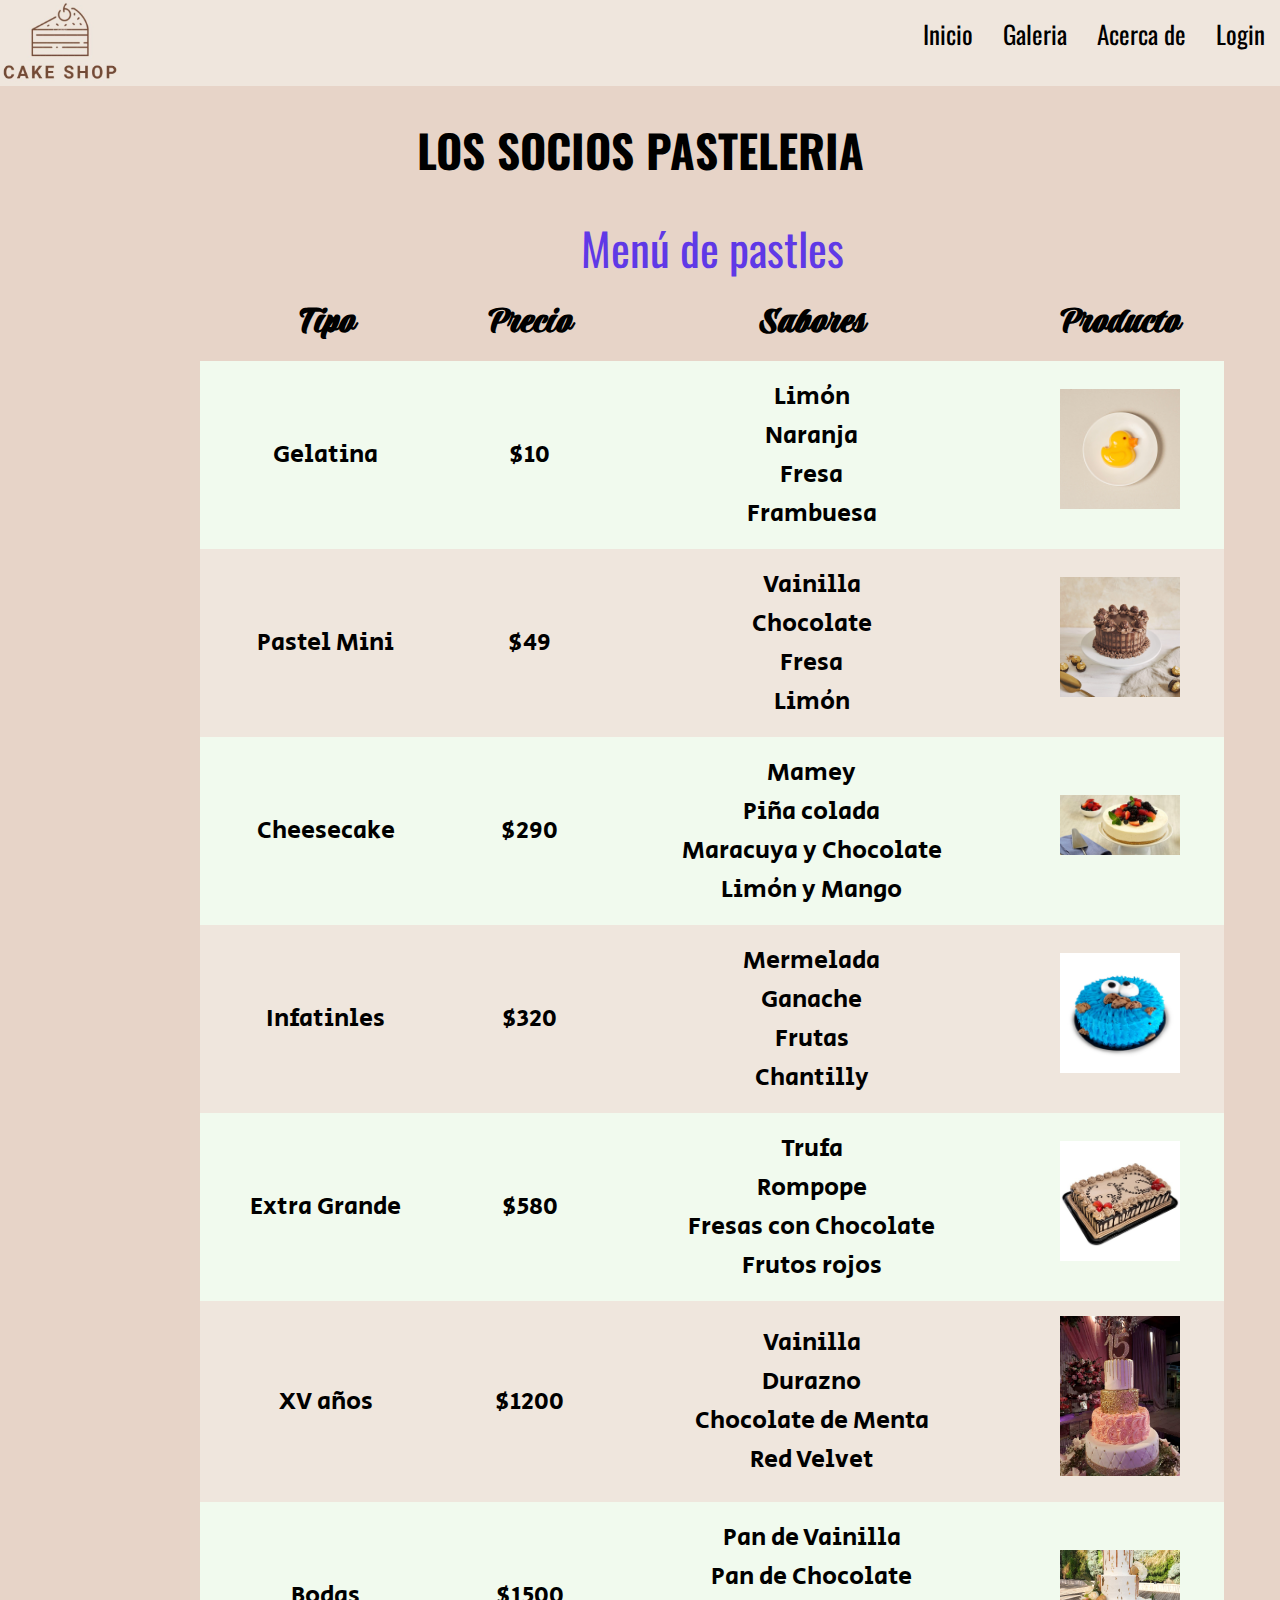
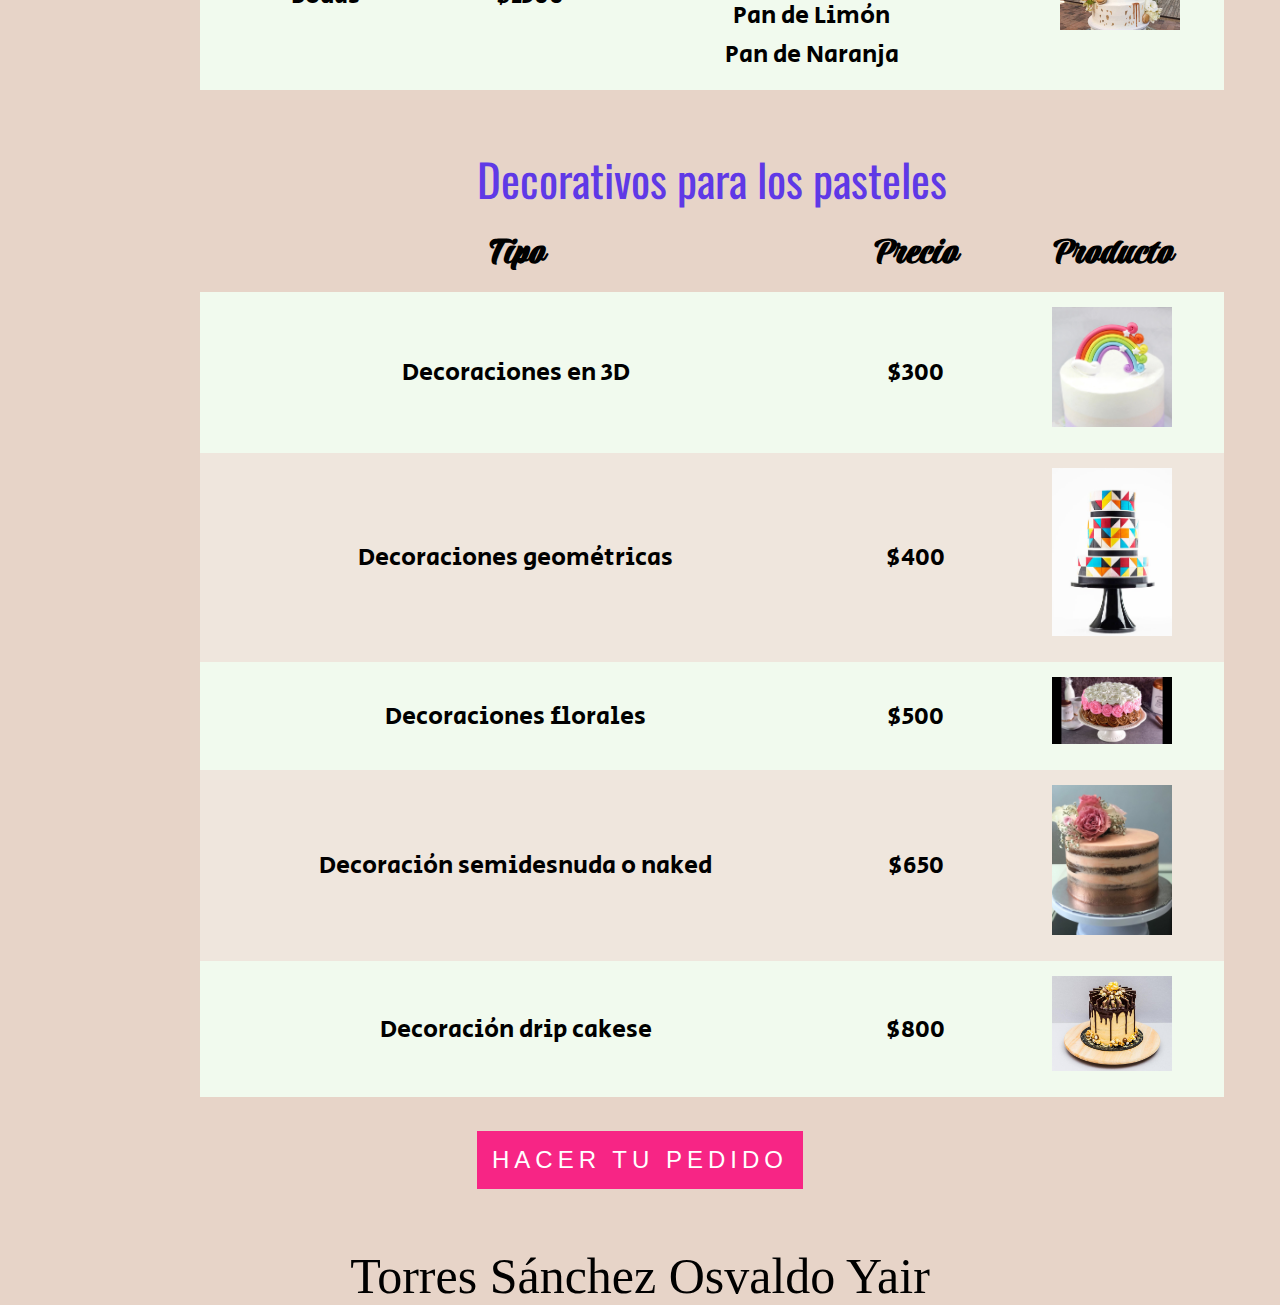
==== index.html @ 6bce0f68 "Add files via upload" ====
<!DOCTYPE html>
<html lang="en">
  <head>
    <meta charset="UTF-8" />
    <meta http-equiv="X-UA-Compatible" content="IE=edge" />
    <meta name="viewport" content="width=device-width, initial-scale=1.0" />
    <title>Los socios pasteleria</title>
    <link rel="stylesheet" href="/css/style.css" />
    <link rel="preconnect" href="https://fonts.googleapis.com" />
    <link rel="preconnect" href="https://fonts.gstatic.com" crossorigin />
    <link
      href="https://fonts.googleapis.com/css2?family=Oswald:wght@600&display=swap"
      rel="stylesheet"
    />
    <link rel="preconnect" href="https://fonts.googleapis.com" />
    <link rel="preconnect" href="https://fonts.gstatic.com" crossorigin />
    <link
      href="https://fonts.googleapis.com/css2?family=Anton&family=Oswald:wght@600&display=swap"
      rel="stylesheet"
    />
    <link rel="preconnect" href="https://fonts.googleapis.com" />
    <link rel="preconnect" href="https://fonts.gstatic.com" crossorigin />
    <link
      href="https://fonts.googleapis.com/css2?family=Anton&family=Lobster&family=Oswald:wght@600&family=Praise&display=swap"
      rel="stylesheet"
    />
    <link rel="preconnect" href="https://fonts.googleapis.com" />
    <link rel="preconnect" href="https://fonts.gstatic.com" crossorigin />
    <link
      href="https://fonts.googleapis.com/css2?family=Secular+One&display=swap"
      rel="stylesheet"
    />
  </head>
  <body>
    <header>
      <div>
        <ul class="menu">
          <img src="/img/logo.jpg" alt="logo" width="250" />
          <li><a href="/login.html" target="_black">Login </a></li>
          <li><a href="#">Acerca de</a></li>
          <li><a href="#">Galeria</a></li>
          <li><a href="#">Inicio</a></li>
        </ul>
      </div>
    </header>
    <div>
      <h1>LOS SOCIOS PASTELERIA</h1>
      <table>
        <caption>
          Menú de pastles
        </caption>
        <tr>
          <th>Tipo</th>
          <th>Precio</th>
          <th>Sabores</th>
          <th>Producto</th>
        </tr>
        <tr>
          <td>Gelatina</td>
          <td>$10</td>
          <td>
            <p>Limón</p>
            <p>Naranja</p>
            <p>Fresa</p>
            <p>Frambuesa</p>
          </td>
          <td><img src="/img/pato.jpg" alt="" /></td>
        </tr>
        <tr>
          <td>Pastel Mini</td>
          <td>$49</td>
          <td>
            <p>Vainilla</p>
            <p>Chocolate</p>
            <p>Fresa</p>
            <p>Limón</p>
            <p></p>
          </td>
          <td><img src="/img/mini.jpg" alt="" /></td>
        </tr>
        <tr>
          <td>Cheesecake</td>
          <td>$290</td>
          <td>
            <p>Mamey</p>
            <p>Piña colada</p>
            <p>Maracuya y Chocolate</p>
            <p>Limón y Mango</p>
            <p></p>
          </td>
          <td><img src="/img/Cheesecake.jpg" alt="" /></td>
        </tr>
        <tr>
          <td>Infatinles</td>
          <td>$320</td>
          <td>
            <p>Mermelada</p>
            <p>Ganache</p>
            <p>Frutas</p>
            <p>Chantilly</p>
            <p></p>
          </td>
          <td><img src="/img/infantiles.jpg" alt="" /></td>
        </tr>
        <tr>
          <td>Extra Grande</td>
          <td>$580</td>
          <td>
            <p>Trufa</p>
            <p>Rompope</p>
            <p>Fresas con Chocolate</p>
            <p>Frutos rojos</p>
          </td>
          <td><img src="/img/extra.jpg" alt="" /></td>
        </tr>
        <tr>
          <td>XV años</td>
          <td>$1200</td>
          <td>
            <p>Vainilla</p>
            <p>Durazno</p>
            <p>Chocolate de Menta</p>
            <p>Red Velvet</p>
            <p></p>
          </td>
          <td><img src="/img/xv.jpg" alt="" /></td>
        </tr>
        <tr>
          <td>Bodas</td>
          <td>$1500</td>
          <td>
            <p>Pan de Vainilla</p>
            <p>Pan de Chocolate</p>
            <p>Pan de Limón</p>
            <p>Pan de Naranja</p>
            <p></p>
          </td>
          <td><img src="/img/bodas.jpeg" alt="" /></td>
        </tr>
      </table>
    </div>
    <div>
      <br />
      <br />
      <br />
      <table>
        <caption>
          Decorativos para los pasteles
        </caption>
        <tr>
          <th>Tipo</th>
          <th>Precio</th>
          <th>Producto</th>
        </tr>
        <tr>
          <td>Decoraciones en 3D</td>
          <td>$300</td>
          <td><img src="/img/3d.jpg" alt="" /></td>
        </tr>
        <tr>
          <td>Decoraciones geométricas</td>
          <td>$400</td>
          <td><img src="/img/geométricas.jpg" alt="" /></td>
        </tr>
        <tr>
          <td>Decoraciones florales</td>
          <td>$500</td>
          <td><img src="/img/florales.jpg" alt="" /></td>
        </tr>
        <tr>
          <td>Decoración semidesnuda o naked</td>
          <td>$650</td>
          <td><img src="/img/semidesnuda.jpg" alt="" /></td>
        </tr>
        <tr>
          <td>Decoración drip cakese</td>
          <td>$800</td>
          <td><img src="/img/drip.jpg" alt="" /></td>
        </tr>
      </table>
    </div>
    <div class="con">
      <div class="b">
        <a href="form.html" target="_black"><input type="submit" name="enviar" id="enviar" value="Hacer tu pedido" />
        </a>
      </div>
    </div>
    <div class="nombres">
      <label for="" >Torres Sánchez Osvaldo Yair</label>
    </div>
  </body>
</html>
---- css/style.css ----
html {
    height: 100%;
  }
  body {
    margin: 0;
    padding: 0;
    background: #e7d4c8;
  }
  h1 {
    text-align: center;
    font-size: 45px;
    font-family: "Oswald", sans-serif;
  }
  .menu {
    list-style: none;
    background-color: #efe6dd;
    overflow: hidden;
    margin: 0;
    padding: 0;
  }
  li {
    float: right;
    font-family: "Anton", sans-serif;
    font-family: "Oswald", sans-serif;
  }
  li a {
    display: block;
    color: rgb(0, 0, 0);
    text-align: center;
    padding: 15px;
    text-decoration: none;
    font-size: 25px;
  }
  li a:hover {
    background-color: #e7d4c8;
  }
  img {
    max-width: 120px;
    max-height: 300px;
  }
  section {
    float: right;
    width: 85%;
    color: #7209b7;
    border-radius: 15px;
    box-shadow: 1px 0 4px rgb(0, 0, 0, 0.2);
    margin-bottom: 5px;
    padding: 5px;
  }
  aside {
    float: right;
    width: 30%;
    padding: 5px;
    margin: 5px;
    font-style: italic;
    color: #4361ee;
    box-shadow: inset 5px 0 5px -5px #4895ef;
  }
  p {
    font-size: 25px;
    margin: 2px;
    font-family: 'Secular One', sans-serif;
  }
  table {
    width: 80%;
    margin: 0 200px;
  }
  table,
  th,
  td {
    border-collapse: collapse;
    padding: 15px;
  }
  caption {
    color: #5f39e6;
    font-family: "Trocchi", serif;
    font-size: 45px;
    line-height: 70px;
    font-family: "Oswald", sans-serif;
  }
  th {
    color: #000;
    background-color: #e7d4c8;
    font-size: 40px;
    font-family: "Praise", cursive;
  }
  /* reglones pares*/
  tr:nth-child(even) {
    background-color: #f1faee;
  }
  /* reglones impares*/
  tr:nth-child(odd) {
    background-color: #efe6dd;
  }
  tr {
    text-align: center;
    font-size: 25px;
  }
  td{
      font-family: 'Secular One', sans-serif;
  }
  input{
      font-size: 24px;
  }
  .b{
      height: 150px;
      display: flex;
      justify-content: center;
      align-items: center;
  }
  .con .b input[type="submit"]{
      background-color:  #f72585;
      border: none;
      letter-spacing: 5px;
      text-transform: uppercase;
      cursor: pointer;
      padding: 15px;
      margin-top: 30px;
  }
  .con .b input[type="reset"]{
      background-color:  #f72585;
      border: none;
      letter-spacing: 5px;
      text-transform: uppercase;
      cursor: pointer;
      padding: 15px;
      margin-top: 30px;
  }
  .con .b input{
      width: 100%;
      padding: 10px 0;
      color: #fff;
      background: transparent;
      border: none;
      border-bottom: 1px solid #fff;
      margin-bottom: 55px;
  }
  form{
      text-align: left;
      margin: 0 350px;
  }
  fieldset{
      font-size: 25px;
      font-family: 'Secular One', sans-serif;
  }
  .letra{
    color: #5f39e6;
    font-family: "Oswald", sans-serif;
  }
  .numero{
    width: 250px;
    height: 30px;
    font-size: 20px;
  }
  textarea{
    width: 400px;
    height: 150px;
    font-size: 20px;
  }
.nombres{
  text-align: center;
  font-size: 50px;
}
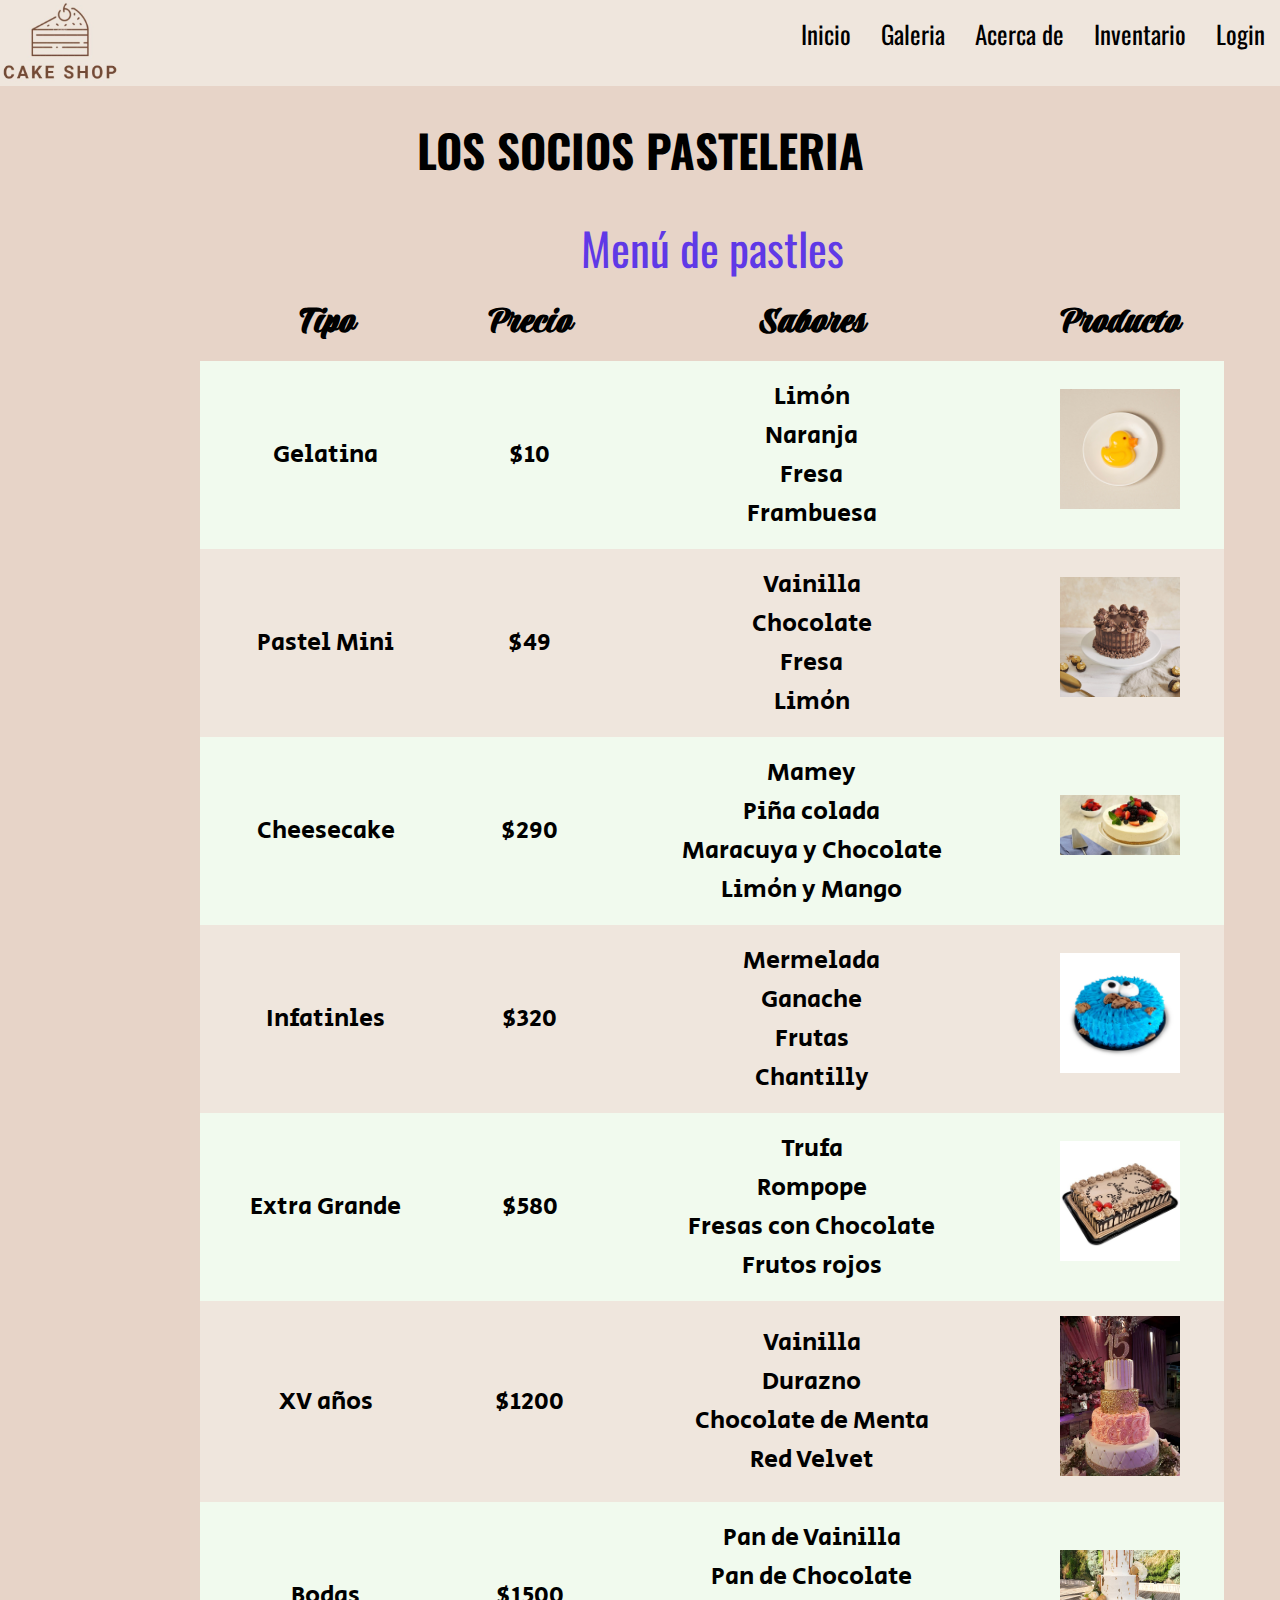
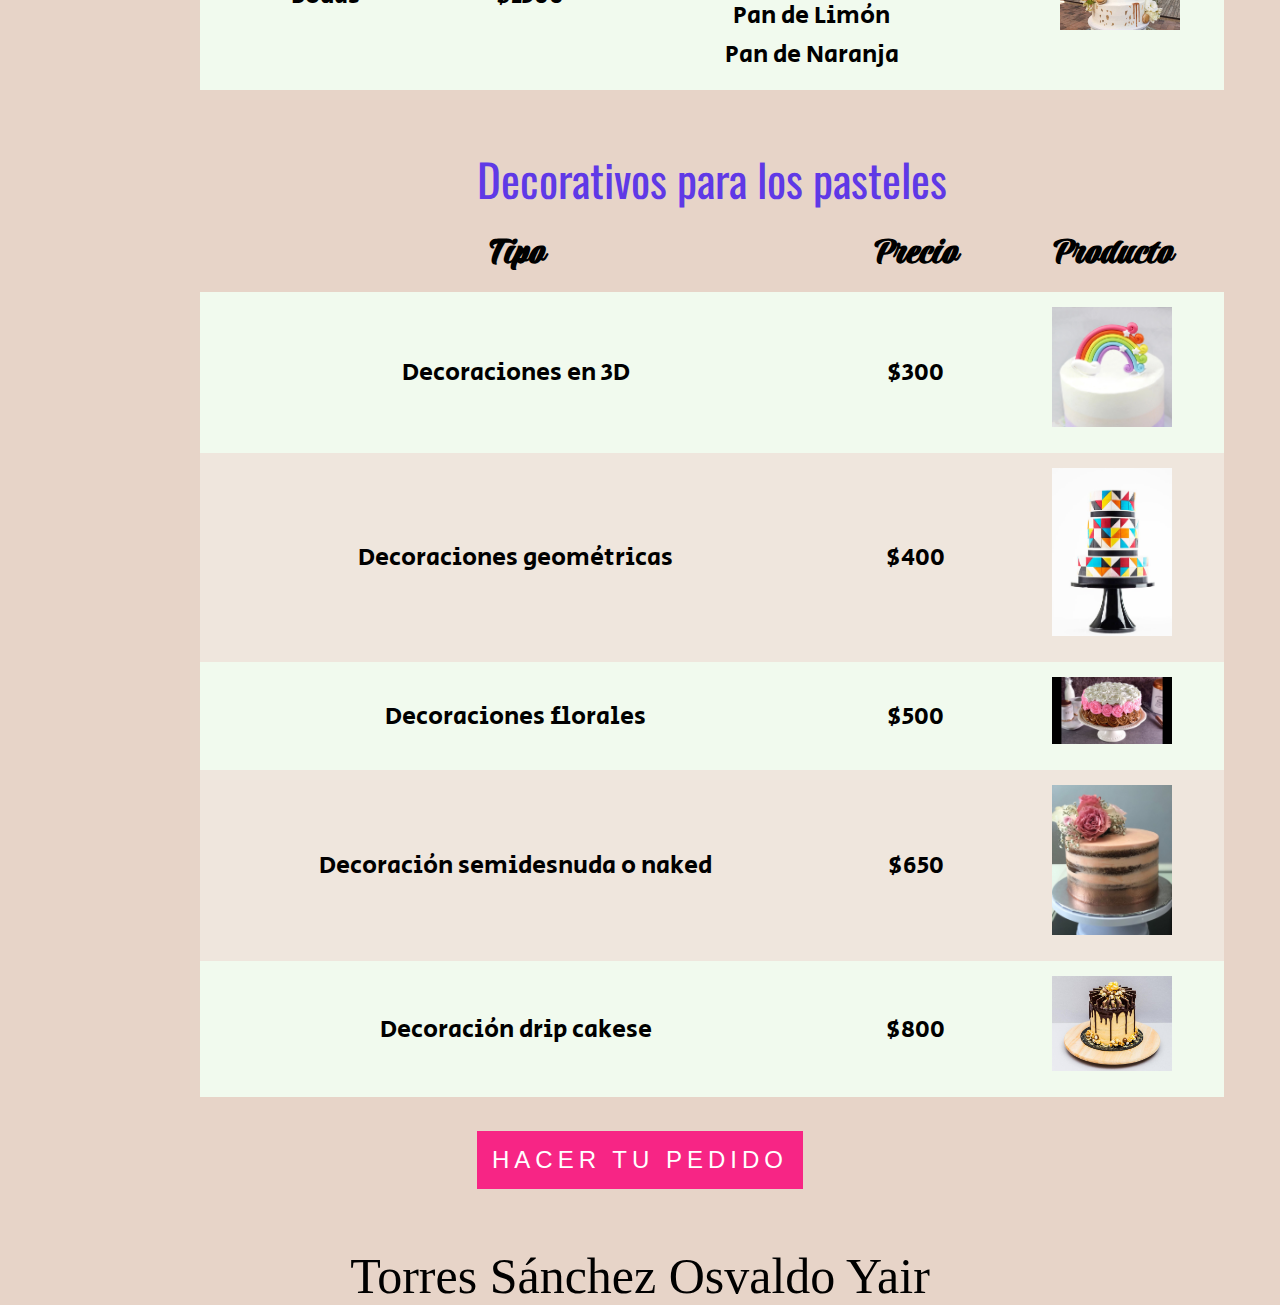
==== commit 00979eb1: "Update index.html" ====
--- a/index.html
+++ b/index.html
@@ -5,7 +5,7 @@
     <meta http-equiv="X-UA-Compatible" content="IE=edge" />
     <meta name="viewport" content="width=device-width, initial-scale=1.0" />
     <title>Los socios pasteleria</title>
-    <link rel="stylesheet" href="/css/style.css" />
+    <link rel="stylesheet" href="css/style.css" />
     <link rel="preconnect" href="https://fonts.googleapis.com" />
     <link rel="preconnect" href="https://fonts.gstatic.com" crossorigin />
     <link
@@ -35,8 +35,9 @@
     <header>
       <div>
         <ul class="menu">
-          <img src="/img/logo.jpg" alt="logo" width="250" />
+          <img src="img/logo.jpg" alt="logo" width="250" />
           <li><a href="/login.html" target="_black">Login </a></li>
+          <li><a href="table.html">Inventario</a></li>
           <li><a href="#">Acerca de</a></li>
           <li><a href="#">Galeria</a></li>
           <li><a href="#">Inicio</a></li>
@@ -64,7 +65,7 @@
             <p>Fresa</p>
             <p>Frambuesa</p>
           </td>
-          <td><img src="/img/pato.jpg" alt="" /></td>
+          <td><img src="img/pato.jpg" alt="" /></td>
         </tr>
         <tr>
           <td>Pastel Mini</td>
@@ -76,7 +77,7 @@
             <p>Limón</p>
             <p></p>
           </td>
-          <td><img src="/img/mini.jpg" alt="" /></td>
+          <td><img src="img/mini.jpg" alt="" /></td>
         </tr>
         <tr>
           <td>Cheesecake</td>
@@ -88,7 +89,7 @@
             <p>Limón y Mango</p>
             <p></p>
           </td>
-          <td><img src="/img/Cheesecake.jpg" alt="" /></td>
+          <td><img src="img/Cheesecake.jpg" alt="" /></td>
         </tr>
         <tr>
           <td>Infatinles</td>
@@ -100,7 +101,7 @@
             <p>Chantilly</p>
             <p></p>
           </td>
-          <td><img src="/img/infantiles.jpg" alt="" /></td>
+          <td><img src="img/infantiles.jpg" alt="" /></td>
         </tr>
         <tr>
           <td>Extra Grande</td>
@@ -111,7 +112,7 @@
             <p>Fresas con Chocolate</p>
             <p>Frutos rojos</p>
           </td>
-          <td><img src="/img/extra.jpg" alt="" /></td>
+          <td><img src="img/extra.jpg" alt="" /></td>
         </tr>
         <tr>
           <td>XV años</td>
@@ -123,7 +124,7 @@
             <p>Red Velvet</p>
             <p></p>
           </td>
-          <td><img src="/img/xv.jpg" alt="" /></td>
+          <td><img src="img/xv.jpg" alt="" /></td>
         </tr>
         <tr>
           <td>Bodas</td>
@@ -135,7 +136,7 @@
             <p>Pan de Naranja</p>
             <p></p>
           </td>
-          <td><img src="/img/bodas.jpeg" alt="" /></td>
+          <td><img src="img/bodas.jpeg" alt="" /></td>
         </tr>
       </table>
     </div>
@@ -155,27 +156,27 @@
         <tr>
           <td>Decoraciones en 3D</td>
           <td>$300</td>
-          <td><img src="/img/3d.jpg" alt="" /></td>
+          <td><img src="img/3d.jpg" alt="" /></td>
         </tr>
         <tr>
           <td>Decoraciones geométricas</td>
           <td>$400</td>
-          <td><img src="/img/geométricas.jpg" alt="" /></td>
+          <td><img src="img/geométricas.jpg" alt="" /></td>
         </tr>
         <tr>
           <td>Decoraciones florales</td>
           <td>$500</td>
-          <td><img src="/img/florales.jpg" alt="" /></td>
+          <td><img src="img/florales.jpg" alt="" /></td>
         </tr>
         <tr>
           <td>Decoración semidesnuda o naked</td>
           <td>$650</td>
-          <td><img src="/img/semidesnuda.jpg" alt="" /></td>
+          <td><img src="img/semidesnuda.jpg" alt="" /></td>
         </tr>
         <tr>
           <td>Decoración drip cakese</td>
           <td>$800</td>
-          <td><img src="/img/drip.jpg" alt="" /></td>
+          <td><img src="img/drip.jpg" alt="" /></td>
         </tr>
       </table>
     </div>
